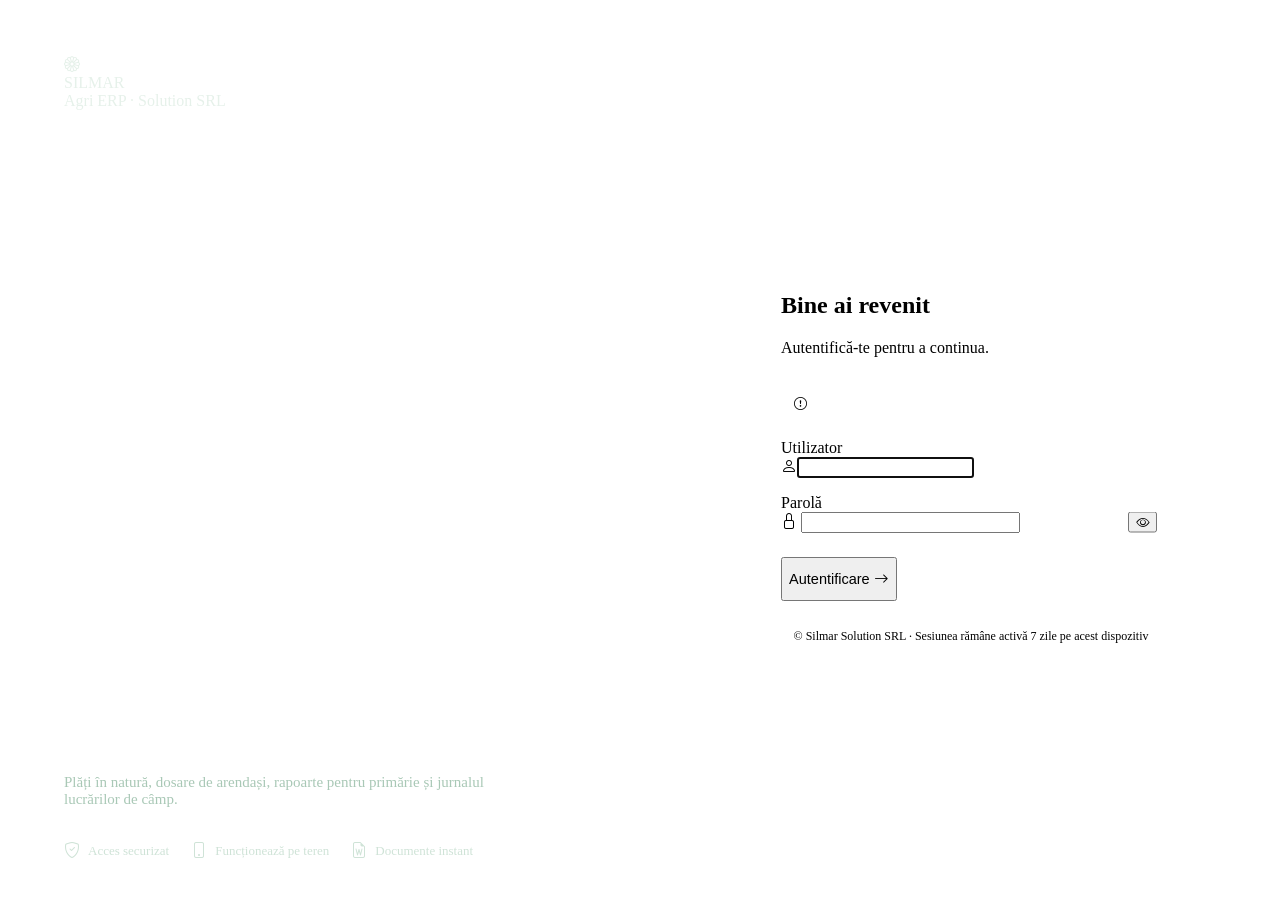
==== frontend/login.html @ e67a075f "Interfata noua: dashboard, tabele cu filtre, modale, responsive pe mobil" ====
<!DOCTYPE html>
<html lang="ro">
<head>
  <meta charset="UTF-8">
  <meta name="viewport" content="width=device-width, initial-scale=1.0, viewport-fit=cover">
  <title>Autentificare · Silmar Agri ERP</title>
  <meta name="theme-color" content="#12372a">
  <link rel="manifest" href="/manifest.json">
  <link rel="icon" type="image/png" href="/icon.png">
  <link rel="preconnect" href="https://fonts.googleapis.com">
  <link rel="preconnect" href="https://fonts.gstatic.com" crossorigin>
  <link rel="stylesheet" href="https://fonts.googleapis.com/css2?family=Inter:wght@400;500;600;700&display=swap">
  <link rel="stylesheet" href="https://cdn.jsdelivr.net/npm/bootstrap-icons@1.11.3/font/bootstrap-icons.min.css">
  <link rel="stylesheet" href="/css/app.css">
  <style>
    .login { min-height: 100dvh; display: grid; grid-template-columns: 1.1fr 1fr; }
    .login-art {
      position: relative; overflow: hidden; color: #e6f1ea;
      padding: 48px 56px; display: flex; flex-direction: column;
      background:
        radial-gradient(1200px 600px at -10% 110%, rgba(149, 213, 178, .18), transparent 60%),
        radial-gradient(800px 500px at 110% -10%, rgba(64, 145, 108, .35), transparent 60%),
        linear-gradient(160deg, var(--brand-800), var(--brand-950));
    }
    /* brazde stilizate */
    .login-art::after {
      content: ""; position: absolute; inset: auto -20% -30% -20%; height: 70%;
      background: repeating-linear-gradient(-12deg, rgba(255,255,255,.045) 0 2px, transparent 2px 26px);
      transform: perspective(600px) rotateX(55deg); transform-origin: bottom;
      pointer-events: none;
    }
    .login-art h2 { font-size: 34px; font-weight: 700; line-height: 1.15; color: #fff; max-width: 460px; margin-top: auto; letter-spacing: -.02em; }
    .login-art p { color: #a9c8b6; max-width: 420px; font-size: 15px; margin: 14px 0 0; }
    .login-feats { display: flex; gap: 22px; margin-top: 34px; flex-wrap: wrap; position: relative; z-index: 1; }
    .login-feats div { display: flex; align-items: center; gap: 8px; font-size: 13px; color: #cfe3d7; }
    .login-feats .bi { color: var(--brand-300); font-size: 16px; }
    .login-panel { display: grid; place-items: center; padding: 32px 24px; background: var(--surface); }
    .login-box { width: min(380px, 100%); animation: fade-up .35s var(--ease); }
    .login-box h1 { font-size: 24px; font-weight: 700; }
    .login-box .lead { color: var(--muted); margin: 6px 0 28px; }
    .pw { position: relative; }
    .pw .input { padding-right: 44px; }
    .pw button { position: absolute; right: 4px; top: 50%; transform: translateY(-50%); }
    .login-err { display: flex; gap: 10px; align-items: flex-start; padding: 11px 13px; border-radius: 10px; background: var(--danger-bg); color: var(--danger); font-size: 13px; margin-bottom: 16px; }
    .shake { animation: shake .35s; }
    @keyframes shake { 25% { transform: translateX(-6px); } 75% { transform: translateX(6px); } }
    .login-foot { margin-top: 28px; text-align: center; font-size: 12px; color: var(--muted); }
    @media (max-width: 860px) {
      .login { grid-template-columns: 1fr; grid-template-rows: auto 1fr; }
      .login-art { padding: 28px 24px 30px; padding-top: calc(28px + env(safe-area-inset-top, 0px)); }
      .login-art h2 { font-size: 22px; margin-top: 26px; }
      .login-art p, .login-feats { display: none; }
      .login-panel { place-items: start center; padding-top: 32px; border-radius: 22px 22px 0 0; margin-top: -18px; position: relative; }
    }
  </style>
</head>
<body>
  <div class="login">
    <section class="login-art">
      <div class="brand" style="padding:0">
        <div class="brand-logo"><i class="bi bi-flower1"></i></div>
        <div><div class="brand-name">SILMAR</div><div class="brand-sub">Agri ERP · Solution SRL</div></div>
      </div>
      <h2>Evidența arendei, a terenurilor și a contractelor, într-un singur loc.</h2>
      <p>Plăți în natură, dosare de arendași, rapoarte pentru primărie și jurnalul lucrărilor de câmp.</p>
      <div class="login-feats">
        <div><i class="bi bi-shield-check"></i>Acces securizat</div>
        <div><i class="bi bi-phone"></i>Funcționează pe teren</div>
        <div><i class="bi bi-file-earmark-word"></i>Documente instant</div>
      </div>
    </section>

    <section class="login-panel">
      <form class="login-box" id="login-form" novalidate>
        <h1>Bine ai revenit</h1>
        <p class="lead">Autentifică-te pentru a continua.</p>
        <div id="login-err" class="login-err" role="alert" hidden><i class="bi bi-exclamation-circle"></i><span></span></div>
        <div class="field" style="margin-bottom:16px">
          <label for="username">Utilizator</label>
          <div class="input-icon"><i class="bi bi-person"></i><input class="input" id="username" name="username" autocomplete="username" autocapitalize="none" spellcheck="false" required autofocus></div>
        </div>
        <div class="field" style="margin-bottom:24px">
          <label for="password">Parolă</label>
          <div class="pw input-icon"><i class="bi bi-lock"></i>
            <input class="input" id="password" name="password" type="password" autocomplete="current-password" required>
            <button type="button" class="btn btn-ghost btn-sm btn-icon" id="toggle-pw" aria-label="Arată parola"><i class="bi bi-eye"></i></button>
          </div>
        </div>
        <button class="btn btn-primary btn-block" style="height:44px;font-size:14.5px" id="submit">Autentificare <i class="bi bi-arrow-right"></i></button>
        <div class="login-foot">© Silmar Solution SRL · Sesiunea rămâne activă 7 zile pe acest dispozitiv</div>
      </form>
    </section>
  </div>

  <script type="module">
    const form = document.getElementById("login-form");
    const err = document.getElementById("login-err");
    const btn = document.getElementById("submit");
    const next = new URLSearchParams(location.search).get("next");
    const destinatie = next && next.startsWith("/") && !next.startsWith("//") ? next : "/";

    // Dacă sesiunea e încă validă, sari direct în aplicație
    fetch("/api/auth/me", { credentials: "same-origin" }).then((r) => { if (r.ok) location.replace(destinatie); }).catch(() => {});

    document.getElementById("toggle-pw").addEventListener("click", (e) => {
      const pw = document.getElementById("password");
      const ascuns = pw.type === "password";
      pw.type = ascuns ? "text" : "password";
      e.currentTarget.innerHTML = `<i class="bi bi-eye${ascuns ? "-slash" : ""}"></i>`;
      e.currentTarget.setAttribute("aria-label", ascuns ? "Ascunde parola" : "Arată parola");
    });

    const arataEroare = (mesaj) => {
      err.querySelector("span").textContent = mesaj;
      err.hidden = false;
      form.classList.remove("shake"); void form.offsetWidth; form.classList.add("shake");
    };

    form.addEventListener("submit", async (e) => {
      e.preventDefault();
      err.hidden = true;
      const username = form.username.value.trim(), password = form.password.value;
      if (!username || !password) return arataEroare("Completează utilizatorul și parola.");
      btn.classList.add("is-busy"); btn.disabled = true;
      try {
        const r = await fetch("/api/auth/login", {
          method: "POST", credentials: "same-origin",
          headers: { "Content-Type": "application/json" },
          body: JSON.stringify({ username, password }),
        });
        if (r.ok) return location.replace(destinatie);
        const d = await r.json().catch(() => ({}));
        arataEroare(d.detail || "Autentificarea a eșuat.");
        form.password.select();
      } catch {
        arataEroare("Nu există conexiune la server.");
      } finally {
        btn.classList.remove("is-busy"); btn.disabled = false;
      }
    });
  </script>
</body>
</html>
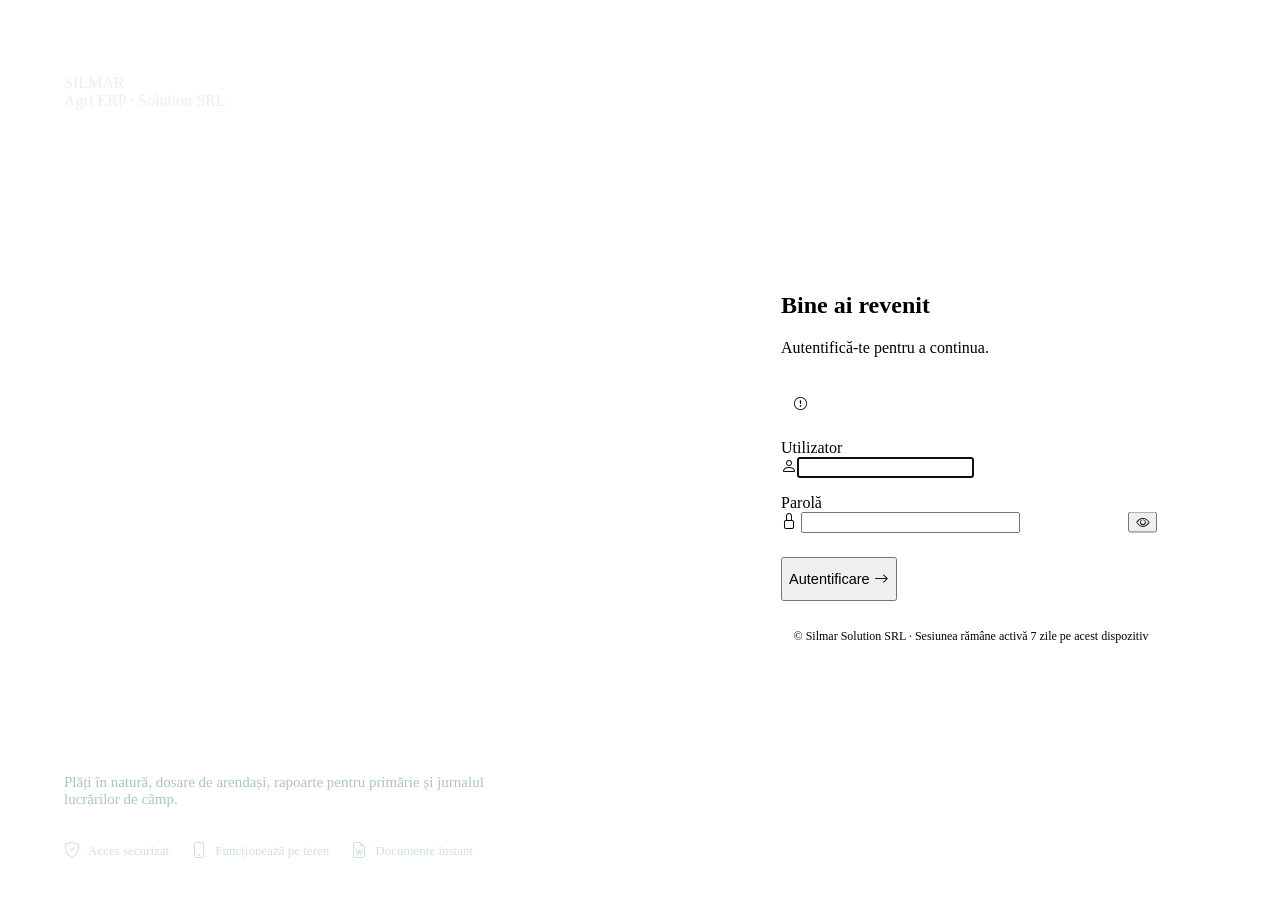
==== commit 8474d87b: "Iconita noua a aplicatiei cu numele SILMAR Iconita vectoriala (spic de grau, soare, camp) in toate m" ====
--- a/frontend/login.html
+++ b/frontend/login.html
@@ -6,7 +6,10 @@
   <title>Autentificare · Silmar Agri ERP</title>
   <meta name="theme-color" content="#12372a">
   <link rel="manifest" href="/manifest.json">
-  <link rel="icon" type="image/png" href="/icon.png">
+  <link rel="icon" href="/favicon.ico" sizes="48x48">
+  <link rel="icon" type="image/svg+xml" href="/icons/favicon.svg">
+  <link rel="icon" type="image/png" sizes="32x32" href="/icons/favicon-32.png">
+  <link rel="apple-touch-icon" href="/icons/apple-touch-icon.png">
   <link rel="preconnect" href="https://fonts.googleapis.com">
   <link rel="preconnect" href="https://fonts.gstatic.com" crossorigin>
   <link rel="stylesheet" href="https://fonts.googleapis.com/css2?family=Inter:wght@400;500;600;700&display=swap">
@@ -58,7 +61,7 @@
   <div class="login">
     <section class="login-art">
       <div class="brand" style="padding:0">
-        <div class="brand-logo"><i class="bi bi-flower1"></i></div>
+        <div class="brand-logo"><img src="/icons/favicon.svg" alt=""></div>
         <div><div class="brand-name">SILMAR</div><div class="brand-sub">Agri ERP · Solution SRL</div></div>
       </div>
       <h2>Evidența arendei, a terenurilor și a contractelor, într-un singur loc.</h2>
